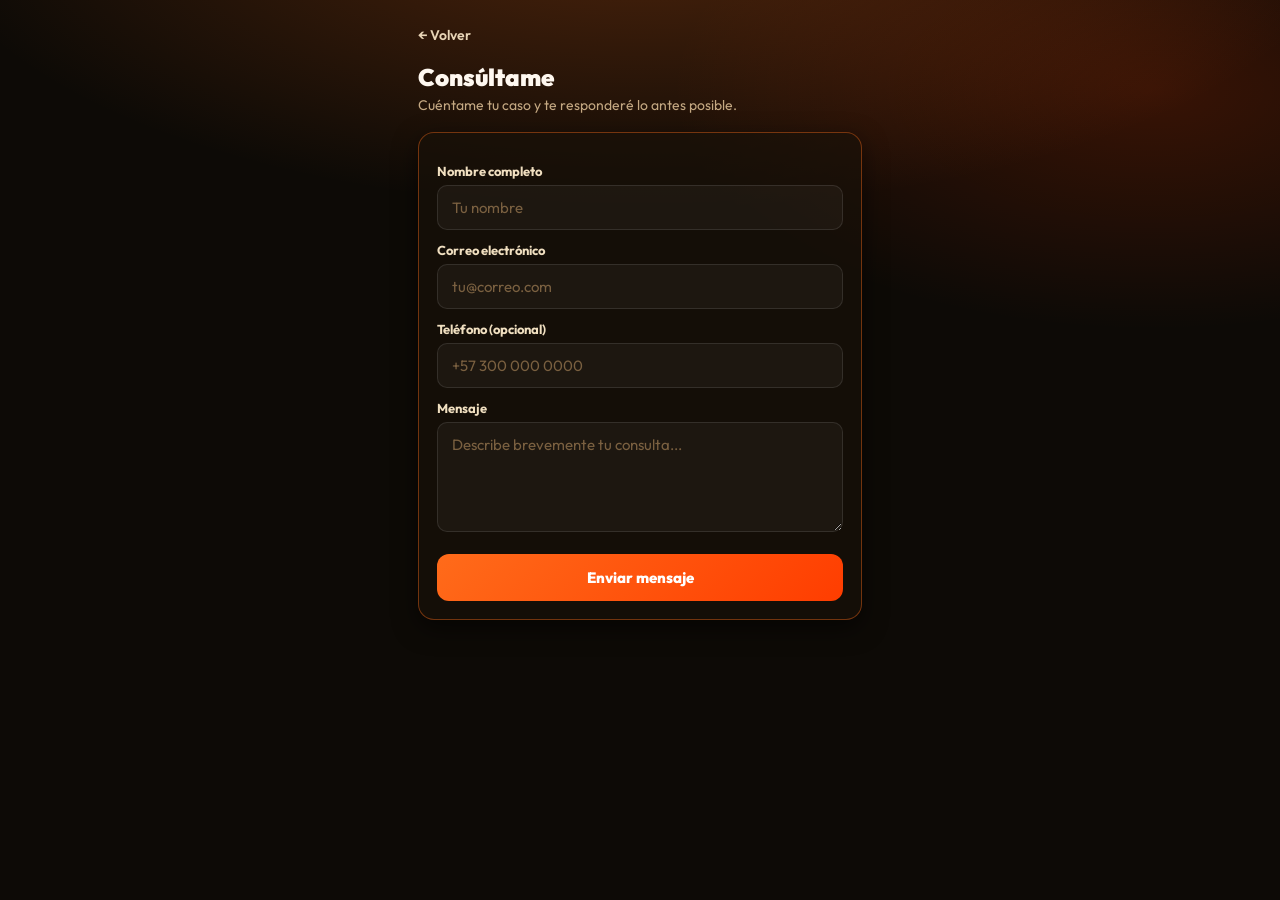
==== consultame.html @ f1ea61bd "Primer commit" ====
<!DOCTYPE html>
<html lang="es">
<head>
<meta charset="UTF-8" />
<meta name="viewport" content="width=device-width, initial-scale=1, maximum-scale=1" />
<title>Consúltame — Dr. Juan Martínez</title>
<meta name="description" content="Cuéntame tu caso legal y te responderé a la brevedad." />
<meta name="theme-color" content="#05060f" />
<link rel="manifest" href="./manifest.json" />
<link rel="stylesheet" href="./styles.css" />
</head>
<body>
  <main class="page">
    <a class="back" href="./index.html">← Volver</a>
    <h1>Consúltame</h1>
    <p class="lead">Cuéntame tu caso y te responderé lo antes posible.</p>

    <form id="contactForm" class="form-card" novalidate>
      <label for="nombre">Nombre completo</label>
      <input id="nombre" name="nombre" type="text" required placeholder="Tu nombre" />

      <label for="email">Correo electrónico</label>
      <input id="email" name="email" type="email" required placeholder="tu@correo.com" />

      <label for="telefono">Teléfono (opcional)</label>
      <input id="telefono" name="telefono" type="tel" placeholder="+57 300 000 0000" />

      <label for="mensaje">Mensaje</label>
      <textarea id="mensaje" name="mensaje" required placeholder="Describe brevemente tu consulta..."></textarea>

      <button type="submit">Enviar mensaje</button>
    </form>
  </main>

  <script src="./script.js"></script>
</body>
</html>
---- styles.css ----
@import url('https://fonts.googleapis.com/css2?family=Outfit:wght@400;600;700;800;900&display=swap');

:root {
  /* ========================================= */
  /* BRANDING — BurgerStreet                   */
  /* ========================================= */
  --bg:    #0d0a06;         /* Fondo principal oscuro cálido */
  --bg-2:  #1a1208;         /* Fondo secundario (tarjetas)   */
  --ink:   #fff8f0;         /* Texto principal               */
  --muted: #c4a882;         /* Texto secundario              */

  /* Acento cálido */
  --neon:   #ff6b1a;        /* Naranja fuego */
  --neon-2: #ff3d00;        /* Rojo caliente */
  --gold:   #ffb347;        /* Ámbar/dorado  */

  --font-family: 'Outfit', -apple-system, BlinkMacSystemFont, "Segoe UI", sans-serif;
  --card-radius: 16px;
  --shadow: 0 8px 24px rgba(0, 0, 0, 0.55);
}

* { box-sizing: border-box; }

html, body {
  margin: 0;
  padding: 0;
  font-family: var(--font-family);
  color: var(--ink);
  background: var(--bg);
  -webkit-font-smoothing: antialiased;
}

body {
  background:
    radial-gradient(1200px 500px at 50% -10%, rgba(255, 107, 26, 0.28), transparent 60%),
    radial-gradient(800px 400px at 90% 10%,  rgba(255, 61, 0, 0.18),   transparent 60%),
    var(--bg);
  min-height: 100vh;
}

/* ─── Card wrapper ─────────────────────────── */
.card {
  max-width: 480px;
  margin: 0 auto;
  min-height: 100vh;
  padding: 0 18px 24px;
  padding-bottom: calc(120px + env(safe-area-inset-bottom));
}

/* ─── Hero ─────────────────────────────────── */
.hero {
  position: relative;
  padding: 28px 6px 48px;
  overflow: hidden;
}

.hero-inner {
  display: flex;
  align-items: center;
  gap: 16px;
}

.hero-photo {
  position: relative;
  width: 96px;
  height: 96px;
  flex-shrink: 0;
  border-radius: 50%;
  overflow: visible;
  background: var(--bg-2);
  box-shadow: 0 0 0 3px rgba(255, 107, 26, 0.55), 0 10px 25px rgba(0, 0, 0, 0.5);
}

.hero-photo img {
  width: 100%;
  height: 100%;
  border-radius: 50%;
  object-fit: cover;
  display: block;
}

/* Badge de apertura / verificado */
.verified {
  position: absolute;
  right: -2px;
  bottom: 2px;
  width: 26px;
  height: 26px;
  border-radius: 50%;
  background: linear-gradient(135deg, #ff6b1a, #ff3d00);
  color: #fff;
  display: grid;
  place-items: center;
  border: 2px solid var(--bg);
}
.verified svg { width: 14px; height: 14px; }

.hero-info h1 {
  font-size: 22px;
  margin: 0 0 4px;
  font-weight: 900;
  letter-spacing: 0.3px;
}

.hero-info .role {
  margin: 0 0 2px;
  font-size: 14px;
  background: linear-gradient(90deg, #ff6b1a, #ffb347);
  -webkit-background-clip: text;
  background-clip: text;
  color: transparent;
  font-weight: 700;
}

.hero-info .firm {
  margin: 0;
  font-size: 13px;
  color: var(--muted);
}

.tagline {
  margin: 18px 4px 0;
  font-size: 13.5px;
  line-height: 1.5;
  color: #e8d5b7;
  text-align: center;
}

.hero-curve {
  position: absolute;
  left: -20px;
  right: -20px;
  bottom: 0;
  height: 40px;
  border-top: 1px solid rgba(255, 107, 26, 0.55);
  border-radius: 50% 50% 0 0 / 100% 100% 0 0;
  box-shadow: 0 -6px 20px rgba(255, 107, 26, 0.3);
  pointer-events: none;
}

/* ─── Actions ──────────────────────────────── */
.actions {
  display: flex;
  flex-direction: column;
  gap: 12px;
  margin-top: 8px;
}

.action {
  display: grid;
  grid-template-columns: 44px 1fr 20px;
  align-items: center;
  gap: 12px;
  background: rgba(26, 18, 8, 0.6);
  border: 1px solid rgba(255, 107, 26, 0.45);
  border-radius: 999px;
  padding: 10px 16px 10px 10px;
  text-decoration: none;
  color: var(--ink);
  box-shadow: 0 0 0 1px rgba(255, 107, 26, 0.12), 0 6px 20px rgba(0, 0, 0, 0.4);
  transition: transform 0.15s ease, box-shadow 0.15s ease, border-color 0.15s ease;
}

.action:active { transform: scale(0.98); }
.action:hover {
  border-color: rgba(255, 179, 71, 0.8);
  box-shadow: 0 0 0 1px rgba(255, 179, 71, 0.3), 0 8px 24px rgba(0, 0, 0, 0.45);
}

.action-icon {
  width: 40px;
  height: 40px;
  border-radius: 50%;
  display: grid;
  place-items: center;
  color: #fff;
  flex-shrink: 0;
}
.action-icon svg { width: 20px; height: 20px; }

.action-icon.whatsapp   { background: linear-gradient(135deg, #25d366, #128c4a); }
.action-icon.call       { background: linear-gradient(135deg, #ff6b1a, #cc4a00); }
.action-icon.email      { background: linear-gradient(135deg, #8b5cf6, #6d28d9); }
.action-icon.location   { background: linear-gradient(135deg, #ff6b1a, #ff3d00); }
.action-icon.form       { background: linear-gradient(135deg, #ff6b1a, #ffb347); }
.action-icon.services   { background: linear-gradient(135deg, #f59e0b, #b45309); }
.action-icon.appointment{ background: linear-gradient(135deg, #10b981, #047857); }
.action-icon.menu-icon  { background: linear-gradient(135deg, #ff3d00, #ff6b1a); }
.action-icon.pdf        { background: linear-gradient(135deg, #ef4444, #b91c1c); }

.action-text {
  display: flex;
  flex-direction: column;
  min-width: 0;
}
.action-title {
  font-weight: 700;
  font-size: 15px;
  color: #fff;
}
.action-sub {
  font-size: 12px;
  color: var(--muted);
  overflow: hidden;
  text-overflow: ellipsis;
  white-space: nowrap;
}

.chev {
  color: var(--neon);
  font-size: 22px;
  line-height: 1;
  text-align: right;
  font-weight: 300;
}

/* ─── Social ────────────────────────────────── */
.social {
  margin-top: 28px;
  text-align: center;
}
.social-title {
  font-size: 15px;
  font-weight: 700;
  margin: 0 0 14px;
  color: #f0dfc0;
}
.social-row {
  display: flex;
  justify-content: center;
  gap: 16px;
}
.soc {
  width: 46px;
  height: 46px;
  border-radius: 50%;
  display: grid;
  place-items: center;
  color: #fff;
  text-decoration: none;
  box-shadow: 0 6px 16px rgba(0, 0, 0, 0.4);
  transition: transform 0.15s ease;
}
.soc:active { transform: scale(0.94); }
.soc svg { width: 20px; height: 20px; }
.soc-yt  { background: linear-gradient(135deg, #ff4444, #b30000); }
.soc-ig  { background: linear-gradient(135deg, #f58529, #dd2a7b, #8134af); }
.soc-fb  { background: linear-gradient(135deg, #1877f2, #0d5fbf); }
.soc-web { background: linear-gradient(135deg, #ff6b1a, #ff3d00); }
.soc-tk  { background: linear-gradient(135deg, #010101, #69c9d0); }

.web {
  margin: 14px 0 0;
  font-size: 13px;
  color: var(--muted);
}

/* ─── Dock ──────────────────────────────────── */
.dock {
  position: fixed;
  left: 0;
  right: 0;
  bottom: 0;
  display: flex;
  gap: 10px;
  padding: 12px 14px calc(14px + env(safe-area-inset-bottom));
  background: rgba(13, 10, 6, 0.5);
  backdrop-filter: saturate(160%) blur(18px);
  border-top: 1px solid rgba(255, 255, 255, 0.07);
  z-index: 50;
}

.dock-btn {
  flex: 1;
  display: flex;
  flex-direction: column;
  align-items: center;
  justify-content: center;
  gap: 4px;
  padding: 10px 8px;
  border: 1px solid rgba(255, 107, 26, 0.3);
  background: rgba(255, 255, 255, 0.04);
  color: #fff;
  font-size: 11px;
  font-weight: 700;
  border-radius: 14px;
  cursor: pointer;
  font-family: var(--font-family);
  transition: background 0.15s ease, border-color 0.15s ease;
}

.dock-btn:hover  { background: rgba(255, 107, 26, 0.14); border-color: rgba(255, 179, 71, 0.6); }
.dock-btn:active { background: rgba(255, 107, 26, 0.24); }

.dock-icon svg {
  width: 20px;
  height: 20px;
  color: #ffb347;
}

/* ─── Toast ─────────────────────────────────── */
.toast {
  position: fixed;
  left: 50%;
  bottom: calc(110px + env(safe-area-inset-bottom));
  transform: translateX(-50%) translateY(20px);
  background: #1a1208;
  color: #fff8f0;
  padding: 10px 16px;
  border-radius: 10px;
  font-size: 14px;
  opacity: 0;
  pointer-events: none;
  transition: opacity 0.2s ease, transform 0.2s ease;
  z-index: 100;
  max-width: 90%;
  text-align: center;
  border: 1px solid rgba(255, 107, 26, 0.45);
}
.toast.show {
  opacity: 1;
  transform: translateX(-50%) translateY(0);
}

/* ─── Inner pages (.page) ───────────────────── */
.page {
  max-width: 480px;
  margin: 0 auto;
  padding: 24px 18px calc(40px + env(safe-area-inset-bottom));
  color: var(--ink);
}

.page .back {
  display: inline-flex;
  align-items: center;
  gap: 6px;
  color: #e8d5b7;
  text-decoration: none;
  font-size: 14px;
  font-weight: 600;
  margin-bottom: 12px;
}

.page h1 {
  font-size: 24px;
  margin: 6px 0 4px;
  font-weight: 900;
}

.page p.lead {
  margin: 0 0 18px;
  color: var(--muted);
  font-size: 14px;
}

/* ─── Form ──────────────────────────────────── */
.form-card {
  background: rgba(26, 18, 8, 0.65);
  border: 1px solid rgba(255, 107, 26, 0.4);
  color: var(--ink);
  border-radius: var(--card-radius);
  padding: 18px;
  box-shadow: var(--shadow);
}

.form-card label {
  display: block;
  font-size: 13px;
  font-weight: 700;
  margin: 12px 0 6px;
  color: #f0dfc0;
}

.form-card input,
.form-card textarea,
.form-card select {
  width: 100%;
  padding: 12px 14px;
  background: rgba(255, 255, 255, 0.04);
  border: 1px solid rgba(255, 255, 255, 0.1);
  color: #fff8f0;
  border-radius: 10px;
  font-size: 15px;
  font-family: var(--font-family);
  outline: none;
  transition: border-color 0.15s ease, box-shadow 0.15s ease;
}

.form-card select option { background: #1a1208; color: #fff8f0; }

.form-card input::placeholder,
.form-card textarea::placeholder { color: #7a6040; }

.form-card input:focus,
.form-card textarea:focus,
.form-card select:focus {
  border-color: var(--neon);
  box-shadow: 0 0 0 3px rgba(255, 107, 26, 0.2);
}

.form-card textarea { min-height: 110px; resize: vertical; }

.form-card button {
  margin-top: 18px;
  width: 100%;
  background: linear-gradient(135deg, var(--neon), var(--neon-2));
  color: #fff;
  border: none;
  padding: 14px;
  border-radius: 12px;
  font-size: 15px;
  font-weight: 800;
  font-family: var(--font-family);
  cursor: pointer;
  transition: filter 0.15s ease, transform 0.1s ease;
}
.form-card button:hover  { filter: brightness(1.12); }
.form-card button:active { transform: scale(0.98); }

/* ─── Menu page ─────────────────────────────── */
.menu-search-wrapper {
  position: sticky;
  top: 0;
  z-index: 10;
  background: rgba(13, 10, 6, 0.85);
  backdrop-filter: blur(16px);
  padding: 12px 0 10px;
  margin-bottom: 6px;
}

.menu-search {
  width: 100%;
  padding: 13px 16px 13px 44px;
  background: rgba(255, 255, 255, 0.05);
  border: 1px solid rgba(255, 107, 26, 0.35);
  color: #fff8f0;
  border-radius: 999px;
  font-size: 15px;
  font-family: var(--font-family);
  outline: none;
  transition: border-color 0.15s ease, box-shadow 0.15s ease;
}
.menu-search:focus {
  border-color: var(--neon);
  box-shadow: 0 0 0 3px rgba(255, 107, 26, 0.2);
}
.menu-search::placeholder { color: #7a6040; }

.search-icon-wrap {
  position: relative;
}
.search-icon-wrap svg {
  position: absolute;
  left: 14px;
  top: 50%;
  transform: translateY(-50%);
  width: 18px;
  height: 18px;
  color: var(--muted);
  pointer-events: none;
}

/* Category pills */
.menu-cats {
  display: flex;
  gap: 8px;
  overflow-x: auto;
  padding-bottom: 4px;
  margin-bottom: 16px;
  scrollbar-width: none;
}
.menu-cats::-webkit-scrollbar { display: none; }

.cat-pill {
  flex-shrink: 0;
  padding: 7px 16px;
  border-radius: 999px;
  border: 1px solid rgba(255, 107, 26, 0.35);
  background: rgba(26, 18, 8, 0.55);
  color: var(--muted);
  font-size: 13px;
  font-weight: 700;
  cursor: pointer;
  font-family: var(--font-family);
  transition: all 0.15s ease;
}
.cat-pill.active,
.cat-pill:hover {
  background: linear-gradient(135deg, var(--neon), var(--neon-2));
  border-color: transparent;
  color: #fff;
}

/* Menu section heading */
.menu-section-title {
  font-size: 18px;
  font-weight: 900;
  color: #fff8f0;
  margin: 20px 0 12px;
  display: flex;
  align-items: center;
  gap: 8px;
}
.menu-section-title span { font-size: 20px; }

/* Food cards grid */
.food-grid {
  display: grid;
  grid-template-columns: repeat(2, 1fr);
  gap: 12px;
}

.food-card {
  background: rgba(26, 18, 8, 0.7);
  border: 1px solid rgba(255, 107, 26, 0.3);
  border-radius: 14px;
  overflow: hidden;
  box-shadow: 0 6px 18px rgba(0, 0, 0, 0.45);
  transition: transform 0.18s ease, border-color 0.18s ease, box-shadow 0.18s ease;
  cursor: pointer;
}
.food-card:hover {
  transform: translateY(-3px);
  border-color: rgba(255, 179, 71, 0.7);
  box-shadow: 0 10px 28px rgba(255, 107, 26, 0.2);
}
.food-card:active { transform: scale(0.97); }

.food-card-img {
  width: 100%;
  height: 110px;
  object-fit: cover;
  display: block;
}

.food-card-body {
  padding: 10px 12px 14px;
}
.food-card-name {
  margin: 0 0 4px;
  font-size: 14px;
  font-weight: 800;
  color: #fff8f0;
}
.food-card-desc {
  margin: 0 0 8px;
  font-size: 11.5px;
  line-height: 1.4;
  color: var(--muted);
}
.food-card-footer {
  display: flex;
  align-items: center;
  justify-content: space-between;
}
.food-price {
  font-size: 15px;
  font-weight: 900;
  background: linear-gradient(90deg, #ff6b1a, #ffb347);
  -webkit-background-clip: text;
  background-clip: text;
  color: transparent;
}
.food-order-btn {
  width: 28px;
  height: 28px;
  border-radius: 50%;
  background: linear-gradient(135deg, var(--neon), var(--neon-2));
  border: none;
  cursor: pointer;
  display: grid;
  place-items: center;
  color: #fff;
  font-size: 18px;
  line-height: 1;
  font-weight: 700;
  transition: transform 0.15s ease, filter 0.15s ease;
}
.food-order-btn:hover  { filter: brightness(1.15); }
.food-order-btn:active { transform: scale(0.9); }

.no-results {
  text-align: center;
  padding: 40px 20px;
  color: var(--muted);
  font-size: 15px;
  display: none;
}
.no-results.show { display: block; }

/* ─── Services grid (now "Especialidades" / reusable) ─ */
.services-grid {
  display: grid;
  grid-template-columns: repeat(2, 1fr);
  gap: 12px;
  margin-top: 18px;
}

.service-card {
  background: rgba(26, 18, 8, 0.65);
  border: 1px solid rgba(255, 107, 26, 0.4);
  border-radius: 14px;
  overflow: hidden;
  box-shadow: 0 6px 18px rgba(0, 0, 0, 0.4);
  transition: transform 0.15s ease, border-color 0.15s ease;
}
.service-card:hover {
  transform: translateY(-2px);
  border-color: rgba(255, 179, 71, 0.75);
}
.service-card img {
  width: 100%;
  height: 110px;
  object-fit: cover;
  display: block;
}
.service-body { padding: 10px 12px 14px; }
.service-body h3 {
  margin: 0 0 6px;
  font-size: 14px;
  color: #fff8f0;
  font-weight: 800;
}
.service-body p {
  margin: 0;
  font-size: 12px;
  line-height: 1.4;
  color: var(--muted);
}

@media (max-width: 360px) {
  .services-grid,
  .food-grid { grid-template-columns: 1fr; }
  .service-card img,
  .food-card-img { height: 140px; }
}

/* ─── Modals ─────────────────────────────────── */
.modal-overlay {
  position: fixed;
  top: 0; left: 0; right: 0; bottom: 0;
  background: rgba(13, 10, 6, 0.88);
  backdrop-filter: blur(8px);
  display: flex;
  align-items: center;
  justify-content: center;
  padding: 20px;
  z-index: 999;
  opacity: 0;
  pointer-events: none;
  transition: opacity 0.3s ease;
}
.modal-overlay.show {
  opacity: 1;
  pointer-events: auto;
}

.modal-content {
  background: var(--bg-2);
  border: 1px solid rgba(255, 107, 26, 0.4);
  border-radius: var(--card-radius);
  padding: 24px;
  width: 100%;
  max-width: 380px;
  box-shadow: var(--shadow);
  transform: translateY(20px);
  transition: transform 0.3s ease;
}
.modal-overlay.show .modal-content {
  transform: translateY(0);
}

.modal-title {
  margin: 0 0 12px;
  font-size: 18px;
  font-weight: 800;
  color: #fff8f0;
}
.modal-steps {
  margin: 0 0 20px;
  padding-left: 20px;
  font-size: 14px;
  color: #e8d5b7;
  line-height: 1.6;
}
.modal-steps li { margin-bottom: 8px; }
.modal-text {
  margin: 0 0 20px;
  font-size: 14px;
  color: #e8d5b7;
  line-height: 1.5;
}

.modal-close,
.modal-primary {
  width: 100%;
  padding: 12px;
  border-radius: 10px;
  font-size: 15px;
  font-weight: 700;
  font-family: var(--font-family);
  cursor: pointer;
  border: none;
  transition: all 0.2s ease;
}
.modal-close {
  background: rgba(255, 255, 255, 0.08);
  color: #fff8f0;
}
.modal-close:hover  { background: rgba(255, 255, 255, 0.15); }
.modal-primary {
  background: linear-gradient(135deg, var(--neon), var(--neon-2));
  color: #fff;
}
.modal-primary:hover { filter: brightness(1.1); }

/* ─── Footer spacer ─────────────────────────── */
.footer-spacer { height: 32px; }
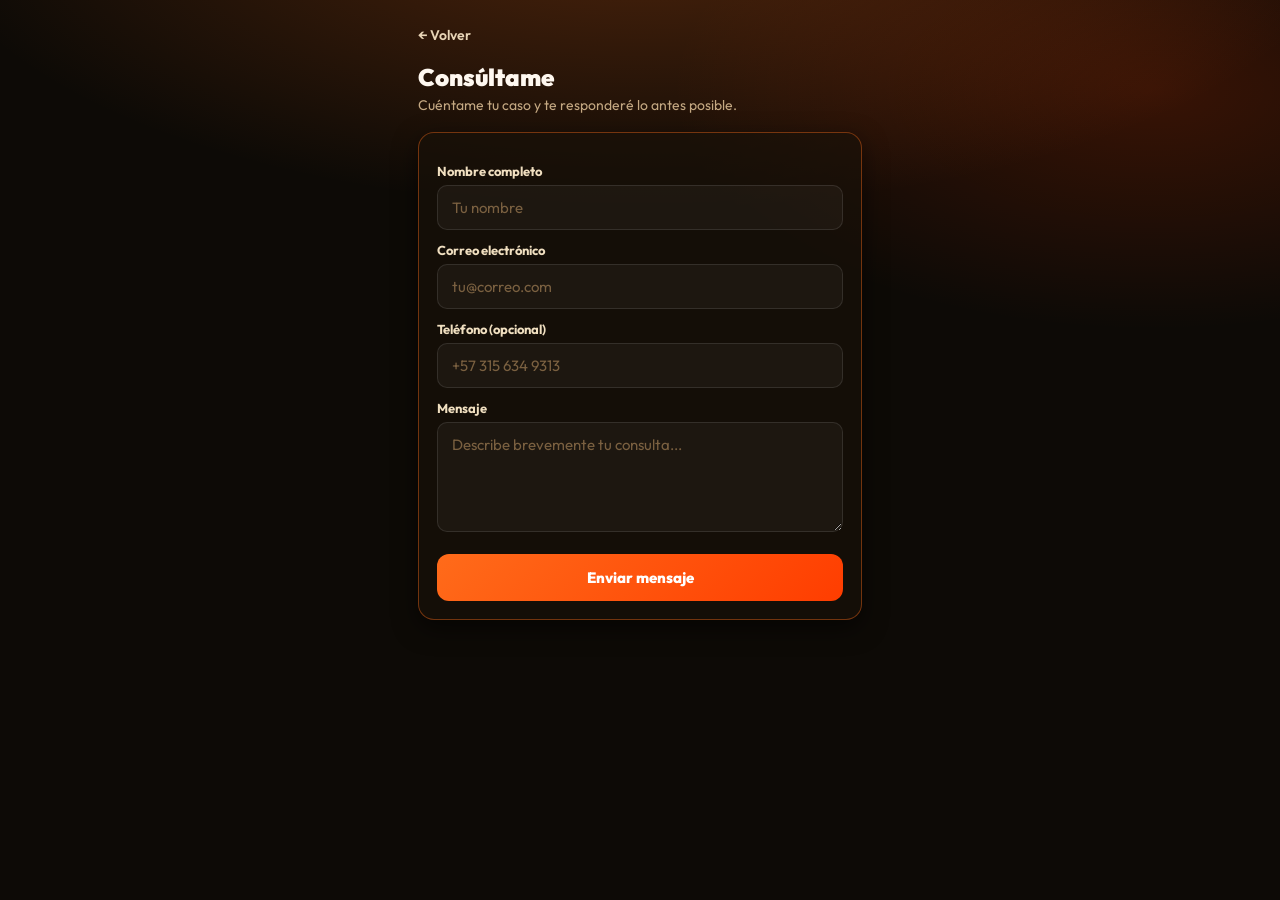
==== commit d95838cd: "cambiar numero de celular y colres de fuente" ====
--- a/consultame.html
+++ b/consultame.html
@@ -23,7 +23,7 @@
       <input id="email" name="email" type="email" required placeholder="tu@correo.com" />
 
       <label for="telefono">Teléfono (opcional)</label>
-      <input id="telefono" name="telefono" type="tel" placeholder="+57 300 000 0000" />
+      <input id="telefono" name="telefono" type="tel" placeholder="+57 315 634 9313" />
 
       <label for="mensaje">Mensaje</label>
       <textarea id="mensaje" name="mensaje" required placeholder="Describe brevemente tu consulta..."></textarea>
